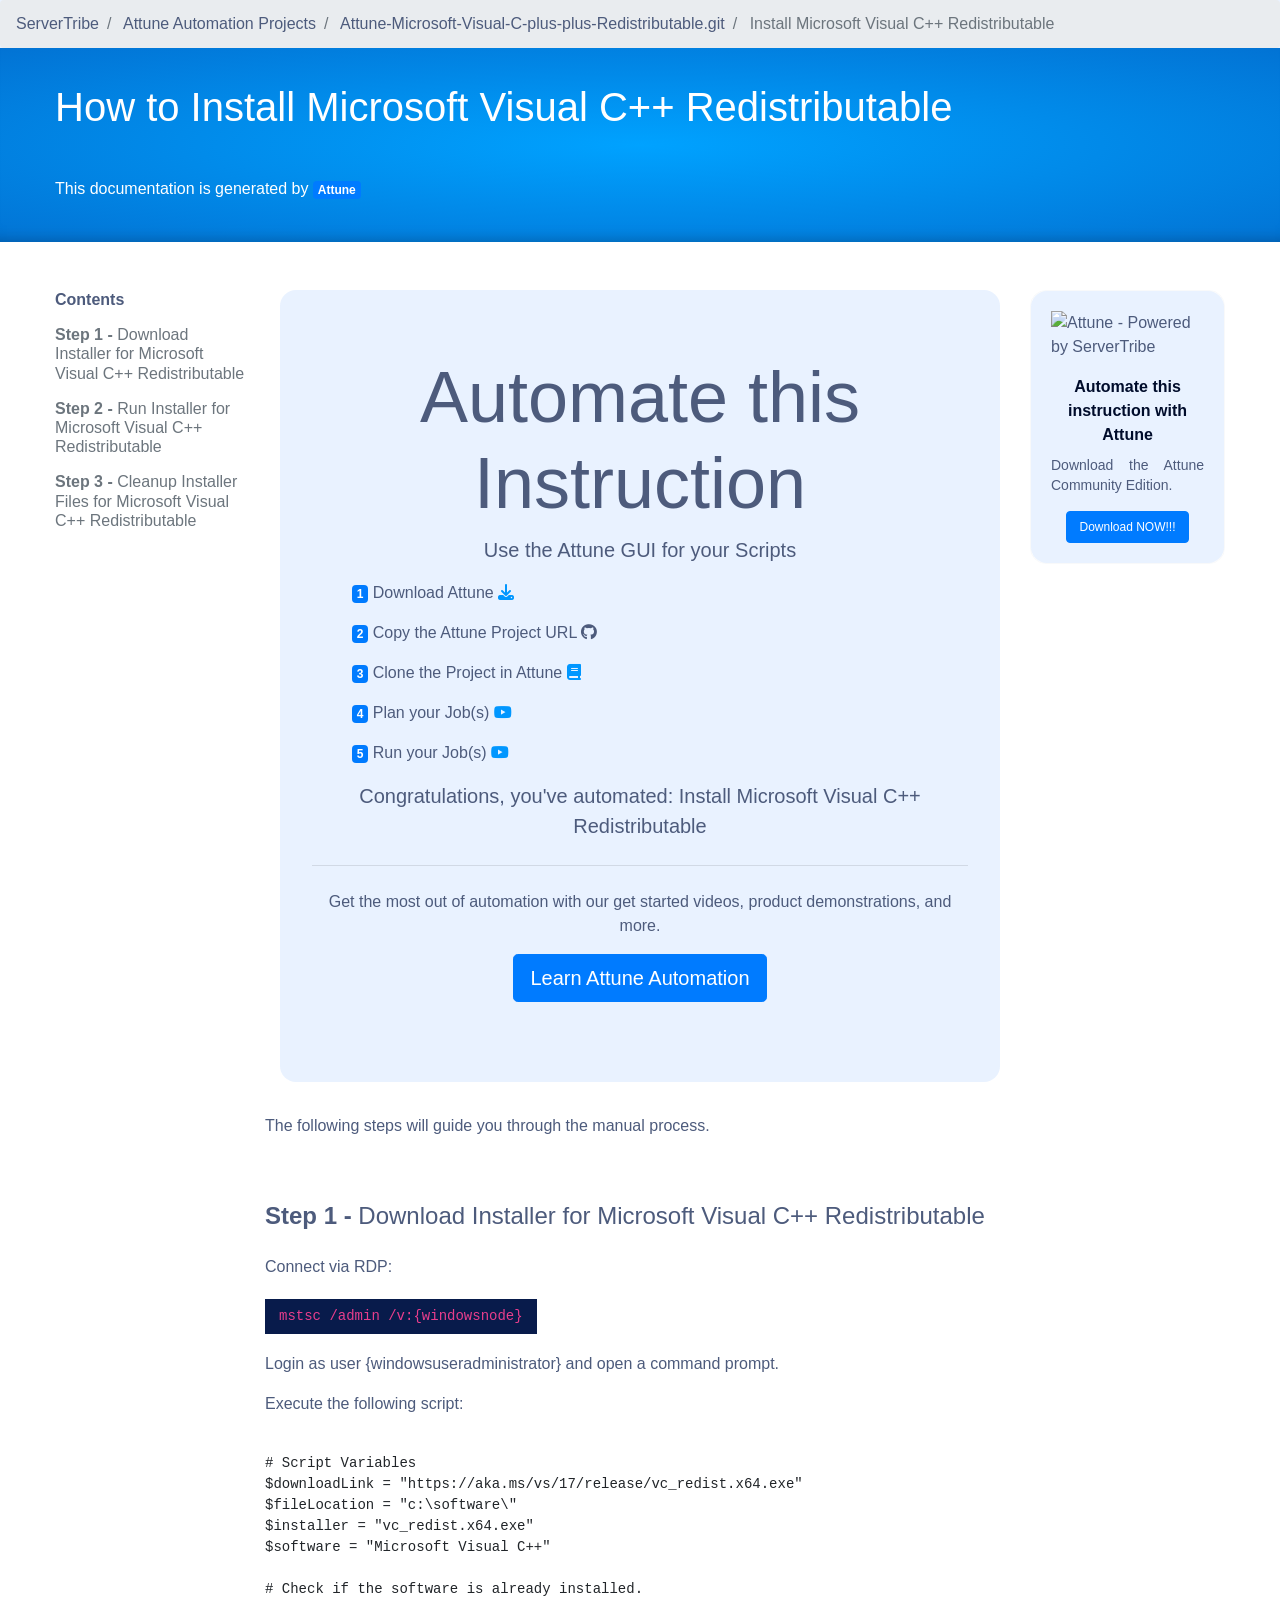
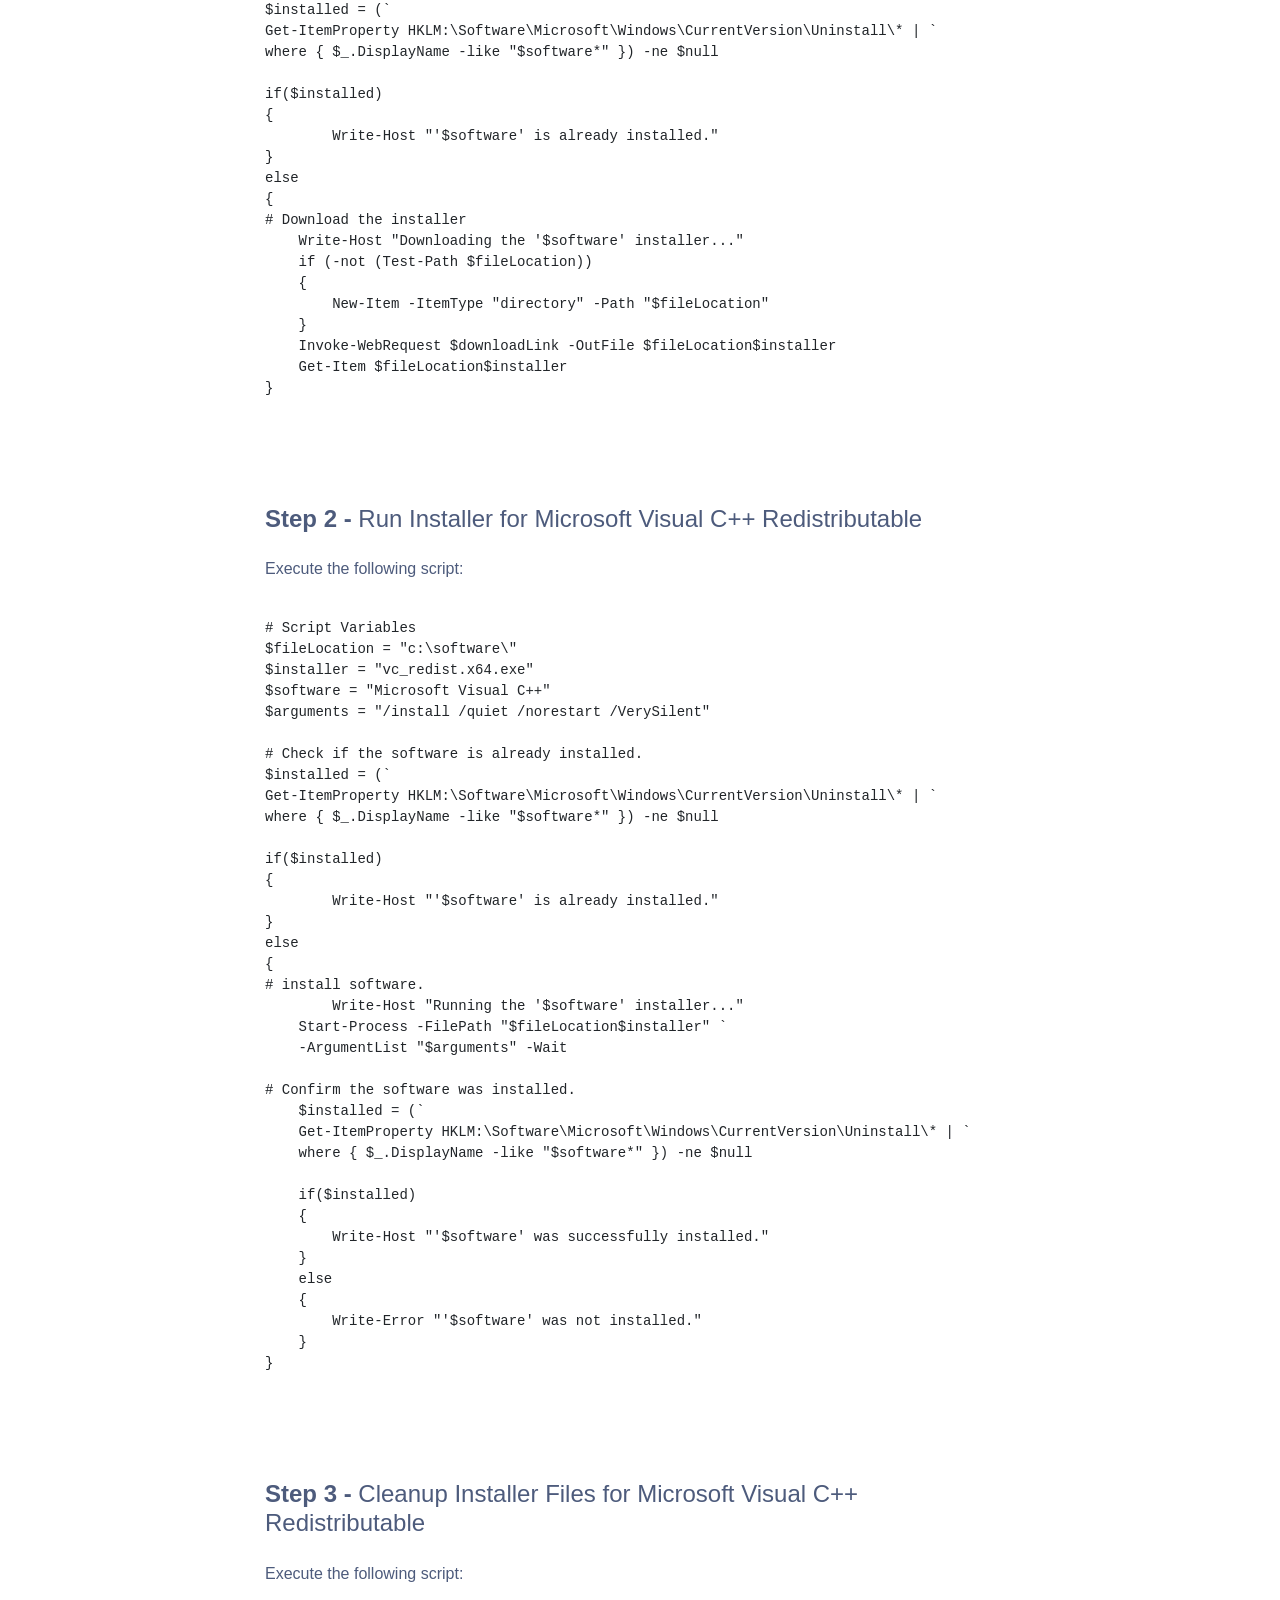
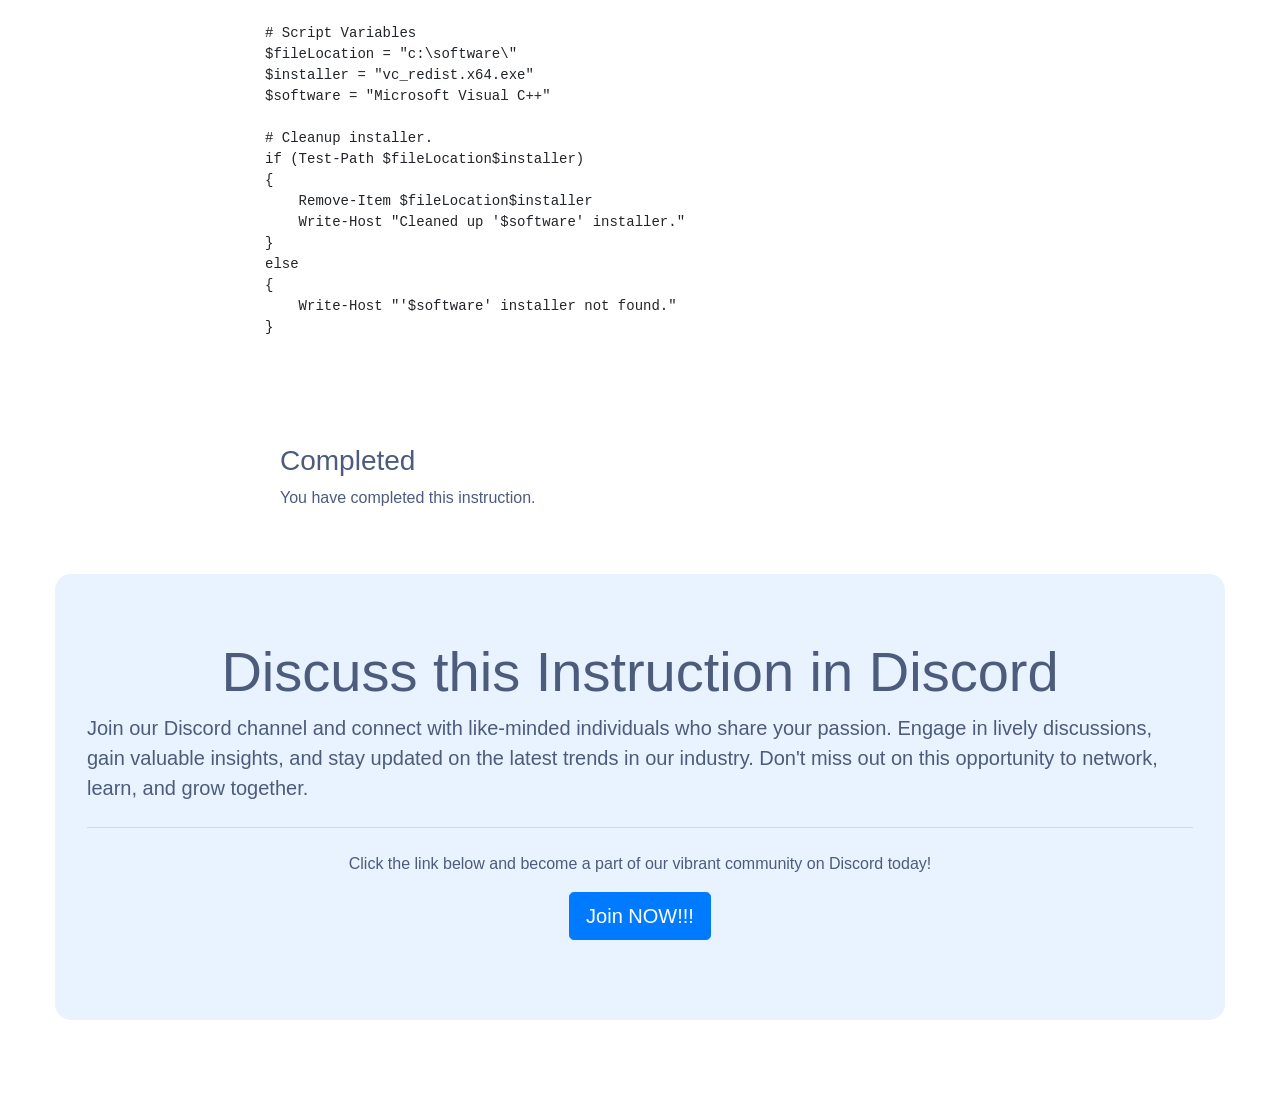
==== docs/blueprints/installmicrosoftvisualcredistributable.html @ 47910aaf "Uplift Project to latest Attune Version" ====
<!doctype html>
<html lang="en">




<head>
    <!-- Required meta tags -->
    <meta charset="utf-8">
    <meta name="viewport"
          content="width=device-width, initial-scale=1, shrink-to-fit=no">
    <meta name="title"
          content="Instructions: How to Install Microsoft Visual C++ Redistributable - Attune Automation">
    <meta name="description"
          content="">
    <meta name="robots"
          content="follow, index, max-snippet:-1, max-video-preview:-1, max-image-preview:large">

    <meta property="og:locale" content="en_AU" />
    <meta property="og:type" content="article" />
    <meta property="og:title"
          content="Instructions: HowTo Install Microsoft Visual C++ Redistributable - Attune Automation" />
    <meta property="og:description" content="" />
    <meta property="og:site_name" content="Attune Automation" />
    <meta property="article:section" content="IT Instruction" />

    <meta name="twitter:title"
          content="Instructions: How to Install Microsoft Visual C++ Redistributable - Attune Automation" />
    <meta name="twitter:description" content="" />

    <link rel="icon" href="https://www.servertribe.com/wp-content/uploads/2020/10/cropped-server_tribe_favicon-32x32.png" sizes="32x32">
    <link rel="icon" href="https://www.servertribe.com/wp-content/uploads/2020/10/cropped-server_tribe_favicon-192x192.png" sizes="192x192">
    <link rel="apple-touch-icon" href="https://www.servertribe.com/wp-content/uploads/2020/10/cropped-server_tribe_favicon-180x180.png">
    <meta name="msapplication-TileImage" content="https://www.servertribe.com/wp-content/uploads/2020/10/cropped-server_tribe_favicon-270x270.png">
    <link rel="stylesheet"
          href="https://cdn.jsdelivr.net/npm/bootstrap@4.0.0/dist/css/bootstrap.min.css"
          integrity="sha384-Gn5384xqQ1aoWXA+058RXPxPg6fy4IWvTNh0E263XmFcJlSAwiGgFAW/dAiS6JXm"
          crossorigin="anonymous">
    <link rel="stylesheet"
          href="https://cdnjs.cloudflare.com/ajax/libs/font-awesome/6.4.0/css/all.min.css">
    <link rel="stylesheet"
          href="https://cdnjs.cloudflare.com/ajax/libs/prism/1.29.0/themes/prism-tomorrow.min.css">
    <link rel="stylesheet" href="../styles/style.css">

    <title>How to Install Microsoft Visual C++ Redistributable - Attune Automation</title>
</head>


<body>

<!-- Project breadcrumbs -->

<!-- Project breadcrumbs -->
<nav aria-label="breadcrumb">
    <ol class="breadcrumb m-0">
        <li class="breadcrumb-item" aria-current="page">
            <a
                href="https://www.servertribe.com/"
                target="_blank">
                ServerTribe
            </a>
        </li>
        <li class="breadcrumb-item" aria-current="page">
            <a
                href="https://github.com/attune-Automation/"
                target="_blank">
                Attune Automation Projects
            </a>
        </li>
        <li class="breadcrumb-item">
            <a href="../index.html">
            Attune-Microsoft-Visual-C-plus-plus-Redistributable.git
            </a>
        </li>
        <li class="breadcrumb-item active" aria-current="page">
            Install Microsoft Visual C++ Redistributable
        </li>
    </ol>
</nav>

<!-- Blueprint Header -->

<div class="splash">
    <div class="container px-0">
        <!-- Blueprint name and description -->
        <div class="row">
            <div class="col px-0">
                <h1 class="text-left">
                    How to Install Microsoft Visual C++ Redistributable
                </h1>
            </div>
        </div>
        <div class="row">
            <div class="col-6 px-0">
                <h6 class="text-left">
                    This documentation is generated by
                    <a href="https://www.servertribe.com/"
                        class="badge badge-primary">
                        Attune
                    </a>
                </h6>
            </div>
            <div class="col-6 align-self-end text-right px-0">
            </div>
        </div>
    </div>
</div>

<div class="documentation">
    <div class="container px-0 pt-0">
        <div class="row">

<!-- Blueprint ToC -->


            <div class="col-lg-2 px-0 pr-1">
                <div class="container px-0 pt-5 sticky-top">
                    <h6><strong>Contents</strong></h6>


    
        

                    <h6 class="text-muted pt-2">
                        <a href="#downloadinstallerformicrosoftvisualcredistributable">
                            <strong>Step 1 -</strong> Download Installer for Microsoft Visual C++ Redistributable
                        </a>
                    </h6>

        

                    <h6 class="text-muted pt-2">
                        <a href="#runinstallerformicrosoftvisualcredistributable">
                            <strong>Step 2 -</strong> Run Installer for Microsoft Visual C++ Redistributable
                        </a>
                    </h6>

        

                    <h6 class="text-muted pt-2">
                        <a href="#cleanupinstallerfilesformicrosoftvisualcredistributable">
                            <strong>Step 3 -</strong> Cleanup Installer Files for Microsoft Visual C++ Redistributable
                        </a>
                    </h6>


                </div>
            </div>

<!-- Blueprint Contents -->
            <div class="col-lg-8 pt-5">
                <div class="container">

<!-- Blueprint Description -->


        <div class=>
            <div class="jumbotron">
                <h2 class="display-3 text-center">
                    Automate this Instruction
                </h2>
                <p class="lead text-center">
                    Use the Attune GUI for your Scripts
                </p>
                <p class="lead">
                    <ol>
                        <a href="https://www.servertribe.com/download-attune-registration/"
                            target="_blank">
                            <span class="badge badge-primary">1</span>
                            Download Attune
                            <i class="fa-solid fa-download fa-beat-fade" style="color: #0197ff;"></i>
                        </a>
                    </ol>
                    <ol>
                        <a href="https://github.com/attune-Automation/"
                            target="_blank">
                            <span class="badge badge-primary">2</span>
                             Copy the Attune Project URL
                             <i class="fa-brands fa-github fa-fade"></i>
                        </a>
                    </ol>
                    <ol>
                        <a href="https://servertribe-attune.readthedocs.io/en/latest/howto/design_workspace/clone_project.html"
                            target="_blank">
                            <span class="badge badge-primary">3</span>
                            Clone the Project in Attune
                             <i class="fa-solid fa-book fa-fade" style="color: #0197ff;"></i>
                        </a>
                    </ol>
                    <ol>
                        <a href="https://www.youtube.com/watch?v=GCWDI29rDV0"
                            target="_blank">
                            <span class="badge badge-primary">4</span>
                            Plan your Job(s)
                            <i class="fa-brands fa-youtube fa-fade" style="color: #0197ff;"></i>
                        </a>
                    </ol>
                    <ol>
                        <a href="https://www.youtube.com/watch?v=b7DhFcURkZg"
                            target="_blank">
                            <span class="badge badge-primary">5</span>
                            Run your Job(s)
                            <i class="fa-brands fa-youtube fa-fade" style="color: #0197ff;"></i>
                        </a>
                    </ol>
                </p>
                <p class="lead text-center">
                    Congratulations, you've automated: Install Microsoft Visual C++ Redistributable
                </p>
                <hr class="my-4 text-center">
                <div class="col px-0">
                    <p class="text-center">
                        Get the most out of automation with our get started
                        videos, product demonstrations, and more.
                    </p>
                    <p class="lead text-center">
                        <a class="btn btn-primary btn-lg"
                           href="https://www.servertribe.com/learn/"
                           target="_blank"
                           role="button">
                            Learn Attune Automation
                        </a>
                    </p>
                </div>
            </div>
        </div>

<div class="row">
    <p>The following steps will guide you through the manual process.</p>
</div>

<!-- Blueprint Steps -->


        



                    <div class="row pt-5">
                        <h4 id="downloadinstallerformicrosoftvisualcredistributable">
                            <a href="#downloadinstallerformicrosoftvisualcredistributable">
                                <strong>Step 1 -</strong> Download Installer for Microsoft Visual C++ Redistributable
                            </a>
                        </h4>
                    </div>

                    <div class="row">
                        <p>
                            
                        </p>
                    </div>










                        <div class="row">
                            <p>
                                Connect via RDP:
                            </p>
                        </div>
                        <div class="row py-1">
                            <code class="language-sql">
mstsc /admin /v:{windowsnode}
                            </code>
                        </div>
                        <div class="row">
                            <p>
                                Login as user {windowsuseradministrator} and open a
                                command prompt.
                            </p>
                        </div>



    



    <div class="row">
        <p>
            Execute the following script:
        </p>
    </div>
    <div class="row">
        <div class="col px-0">
            <pre>
                <code class="language-sql py-0">
# Script Variables
$downloadLink = &quot;https://aka.ms/vs/17/release/vc_redist.x64.exe&quot;
$fileLocation = &quot;c:\software\&quot;
$installer = &quot;vc_redist.x64.exe&quot;
$software = &quot;Microsoft Visual C++&quot;

# Check if the software is already installed.
$installed = (`
Get-ItemProperty HKLM:\Software\Microsoft\Windows\CurrentVersion\Uninstall\* | `
where { $_.DisplayName -like &quot;$software*&quot; }) -ne $null

if($installed) 
{
	Write-Host &quot;&#x27;$software&#x27; is already installed.&quot;
} 
else 
{
# Download the installer
    Write-Host &quot;Downloading the &#x27;$software&#x27; installer...&quot;
    if (-not (Test-Path $fileLocation)) 
    {
        New-Item -ItemType &quot;directory&quot; -Path &quot;$fileLocation&quot;
    }
    Invoke-WebRequest $downloadLink -OutFile $fileLocation$installer
    Get-Item $fileLocation$installer
}
                </code>
            </pre>
        </div>
    </div>





        



                    <div class="row pt-5">
                        <h4 id="runinstallerformicrosoftvisualcredistributable">
                            <a href="#runinstallerformicrosoftvisualcredistributable">
                                <strong>Step 2 -</strong> Run Installer for Microsoft Visual C++ Redistributable
                            </a>
                        </h4>
                    </div>

                    <div class="row">
                        <p>
                            
                        </p>
                    </div>









    


    



    <div class="row">
        <p>
            Execute the following script:
        </p>
    </div>
    <div class="row">
        <div class="col px-0">
            <pre>
                <code class="language-sql py-0">
# Script Variables
$fileLocation = &quot;c:\software\&quot;
$installer = &quot;vc_redist.x64.exe&quot;
$software = &quot;Microsoft Visual C++&quot;
$arguments = &quot;/install /quiet /norestart /VerySilent&quot;

# Check if the software is already installed.
$installed = (`
Get-ItemProperty HKLM:\Software\Microsoft\Windows\CurrentVersion\Uninstall\* | `
where { $_.DisplayName -like &quot;$software*&quot; }) -ne $null

if($installed) 
{
	Write-Host &quot;&#x27;$software&#x27; is already installed.&quot;
}
else 
{
# install software.
	Write-Host &quot;Running the &#x27;$software&#x27; installer...&quot;
    Start-Process -FilePath &quot;$fileLocation$installer&quot; `
    -ArgumentList &quot;$arguments&quot; -Wait
    
# Confirm the software was installed.
    $installed = (`
    Get-ItemProperty HKLM:\Software\Microsoft\Windows\CurrentVersion\Uninstall\* | `
    where { $_.DisplayName -like &quot;$software*&quot; }) -ne $null
    
    if($installed) 
    {
    	Write-Host &quot;&#x27;$software&#x27; was successfully installed.&quot;
    }
    else 
    {
    	Write-Error &quot;&#x27;$software&#x27; was not installed.&quot;
    }
}
                </code>
            </pre>
        </div>
    </div>





        



                    <div class="row pt-5">
                        <h4 id="cleanupinstallerfilesformicrosoftvisualcredistributable">
                            <a href="#cleanupinstallerfilesformicrosoftvisualcredistributable">
                                <strong>Step 3 -</strong> Cleanup Installer Files for Microsoft Visual C++ Redistributable
                            </a>
                        </h4>
                    </div>

                    <div class="row">
                        <p>
                            
                        </p>
                    </div>









    


    



    <div class="row">
        <p>
            Execute the following script:
        </p>
    </div>
    <div class="row">
        <div class="col px-0">
            <pre>
                <code class="language-sql py-0">
# Script Variables
$fileLocation = &quot;c:\software\&quot;
$installer = &quot;vc_redist.x64.exe&quot;
$software = &quot;Microsoft Visual C++&quot;

# Cleanup installer.
if (Test-Path $fileLocation$installer)
{
    Remove-Item $fileLocation$installer
    Write-Host &quot;Cleaned up &#x27;$software&#x27; installer.&quot;
}
else
{
    Write-Host &quot;&#x27;$software&#x27; installer not found.&quot;
}
                </code>
            </pre>
        </div>
    </div>






                    <div class="row pt-5">
                        <div class="col">
                            <h3>Completed</h3>
                            <p>
                                You have completed this instruction.
                            </p>
                        </div>
                    </div>
                </div>
            </div>

<!-- Download Attune Ad -->

            <div class="col-lg-2 px-0">
                <div class="container px-0 pt-5 sticky-top">
                    <div class="card border-light mb-3" style="max-width: 18rem;">
                        <div class="card-body attune-ad">
                            <img
                                src="https://www.servertribe.com/wp-content/uploads/2022/06/AttuneLogoV2_powered_by.png"
                                alt="Attune - Powered by ServerTribe"
                                class="img-fluid">
                            <h5 class="card-title mt-3 text-center">
                                Automate this instruction with Attune
                            </h5>
                            <p class="card-text text-justify">
                                Download the Attune Community Edition.
                            </p>
                            <p class="text-center">
                                <a href="https://www.servertribe.com/download-attune-registration/"
                                   class="btn btn-primary mt-3">
                                    Download NOW!!!
                                </a>
                            </p>
                        </div>
                    </div>
                </div>
            </div>

        </div>

<!-- Join Discord -->

        <div class="row py-5">
            <div class="jumbotron">
                <h1 class="display-4 text-center">
                    Discuss this Instruction in Discord
                </h1>
                <p class="lead">

                    Join our Discord channel and connect with like-minded
                    individuals who
                    share your passion. Engage in lively discussions, gain
                    valuable insights,
                    and stay updated on the latest trends in our industry. Don't
                    miss out on
                    this opportunity to network, learn, and grow together.
                </p>
                <hr class="my-4 text-center">
                <div class="col px-0">
                    <p class="text-center">
                        Click the link below and become a part of our vibrant
                        community on
                        Discord today!
                    </p>
                    <p class="lead text-center">
                        <a class="btn btn-primary btn-lg"
                           href="https://discord.com/invite/3YpJsagqUn"
                           role="button">
                            Join NOW!!!
                        </a>
                    </p>
                </div>
            </div>
        </div>

    </div>
</div>


<script src="https://code.jquery.com/jquery-3.2.1.slim.min.js"
        integrity="sha384-KJ3o2DKtIkvYIK3UENzmM7KCkRr/rE9/Qpg6aAZGJwFDMVNA/GpGFF93hXpG5KkN"
        crossorigin="anonymous"></script>
<script
    src="https://cdn.jsdelivr.net/npm/popper.js@1.12.9/dist/umd/popper.min.js"
    integrity="sha384-ApNbgh9B+Y1QKtv3Rn7W3mgPxhU9K/ScQsAP7hUibX39j7fakFPskvXusvfa0b4Q"
    crossorigin="anonymous"></script>
<script
    src="https://cdn.jsdelivr.net/npm/bootstrap@4.0.0/dist/js/bootstrap.min.js"
    integrity="sha384-JZR6Spejh4U02d8jOt6vLEHfe/JQGiRRSQQxSfFWpi1MquVdAyjUar5+76PVCmYl"
    crossorigin="anonymous"></script>

<script
    src="https://cdnjs.cloudflare.com/ajax/libs/font-awesome/6.4.0/js/all.min.js"></script>

<script
    src="https://cdnjs.cloudflare.com/ajax/libs/prism/1.29.0/components/prism-core.min.js"></script>
<script
    src="https://cdnjs.cloudflare.com/ajax/libs/prism/1.29.0/plugins/autoloader/prism-autoloader.min.js"></script>


</body>
</html>
---- docs/styles/style.css ----
body {
    min-height: 100vh;
    background-color: rgba(200, 223, 255, 0.4);
    color: #4d5b7c;
}

a {
    color: inherit;
}

a:hover {
    color: rgb(3, 27, 78);
    text-decoration: inherit;
}

.card {
    border-radius: 1rem;
}

.jumbotron {
    background-color: rgba(200, 223, 255, 0.4);
    border-radius: 1rem;
}

.splash {
    background: -webkit-radial-gradient(#00A2FF, #0273D4);
    background: radial-gradient(#00A2FF, #0273D4);
    box-shadow: inset 0 -16px 16px -16px rgba(0,0,0,0.28);
    padding: 35px 0;
    color: #fff;
}

.splash .h1 {
    text-shadow: 0px 1px 3px #0273D4;
}

.splash h5 {
    padding-top: 20px;
    -webkit-backface-visibility: visible !important;
    backface-visibility: visible !important;
    -webkit-animation-name: fadeInUp;
    animation-name: fadeInUp;
    -webkit-animation-duration: 1s;
    animation-duration: 1s;
    -webkit-animation-fill-mode: both;
    animation-fill-mode: both;
    -webkit-animation-delay: 0.6s;
    animation-delay: 0.6s;
}

.splash h6 {
    padding-top: 40px;
    -webkit-backface-visibility: visible !important;
    backface-visibility: visible !important;
    -webkit-animation-name: fadeInUp;
    animation-name: fadeInUp;
    -webkit-animation-duration: 1s;
    animation-duration: 1s;
    -webkit-animation-fill-mode: both;
    animation-fill-mode: both;
    -webkit-animation-delay: 0.6s;
    animation-delay: 0.6s;
}

.splash p {
    -webkit-backface-visibility: visible !important;
    backface-visibility: visible !important;
    -webkit-animation-name: fadeInUp;
    animation-name: fadeInUp;
    -webkit-animation-duration: 1s;
    animation-duration: 1s;
    -webkit-animation-fill-mode: both;
    animation-fill-mode: both;
    -webkit-animation-delay: 0.6s;
    animation-delay: 0.6s;
    text-align: left;
}

.documentation {
    width: 100%;
    background-color: white;
}

.tech-card {
    display: block;
    text-decoration: none;
    padding: 15px;
    border-radius: 2px;
    border: 1px solid #e9f0f3;
    text-align: left;
    -webkit-transition: 0.2s;
    transition: 0.2s;
    background: #fff;
}

.attune-ad {
    background-image: "https://www.servertribe.com/wp-content/uploads/2022/05/home_row_background_1-1.jpg";
    background-repeat: no-repeat;
    background-color: rgba(200, 223, 255, 0.4);
    background-size: cover;
    border-radius: 1rem;
}

.attune-ad h5 {
    color: rgb(0, 12, 43);
    font-size: 16px;
    font-weight: 700;
    line-height: 24px;
    margin: 0px 0px 8px;
}

.attune-ad p {
    color: rgb(77, 91, 124);
    font-size: 14px;
    line-height: 20px;
    margin: 0px;
}

.attune-ad a {
    font-size: .75rem;
}

code[class*="language-"] {
    font-size: 14px;
    margin-bottom: 1em;
}

:not(pre) > code[class*="language-"] {
    padding: .5em 1em !important;
    background: #081b4b;
}

pre[class*="language-"] {
    padding: 0 1em;
    margin-bottom: 1em;
    border-radius: 10px;
    white-space: normal !important;
    background: #081b4b;
}

.prompts {
    padding: .5em;
}
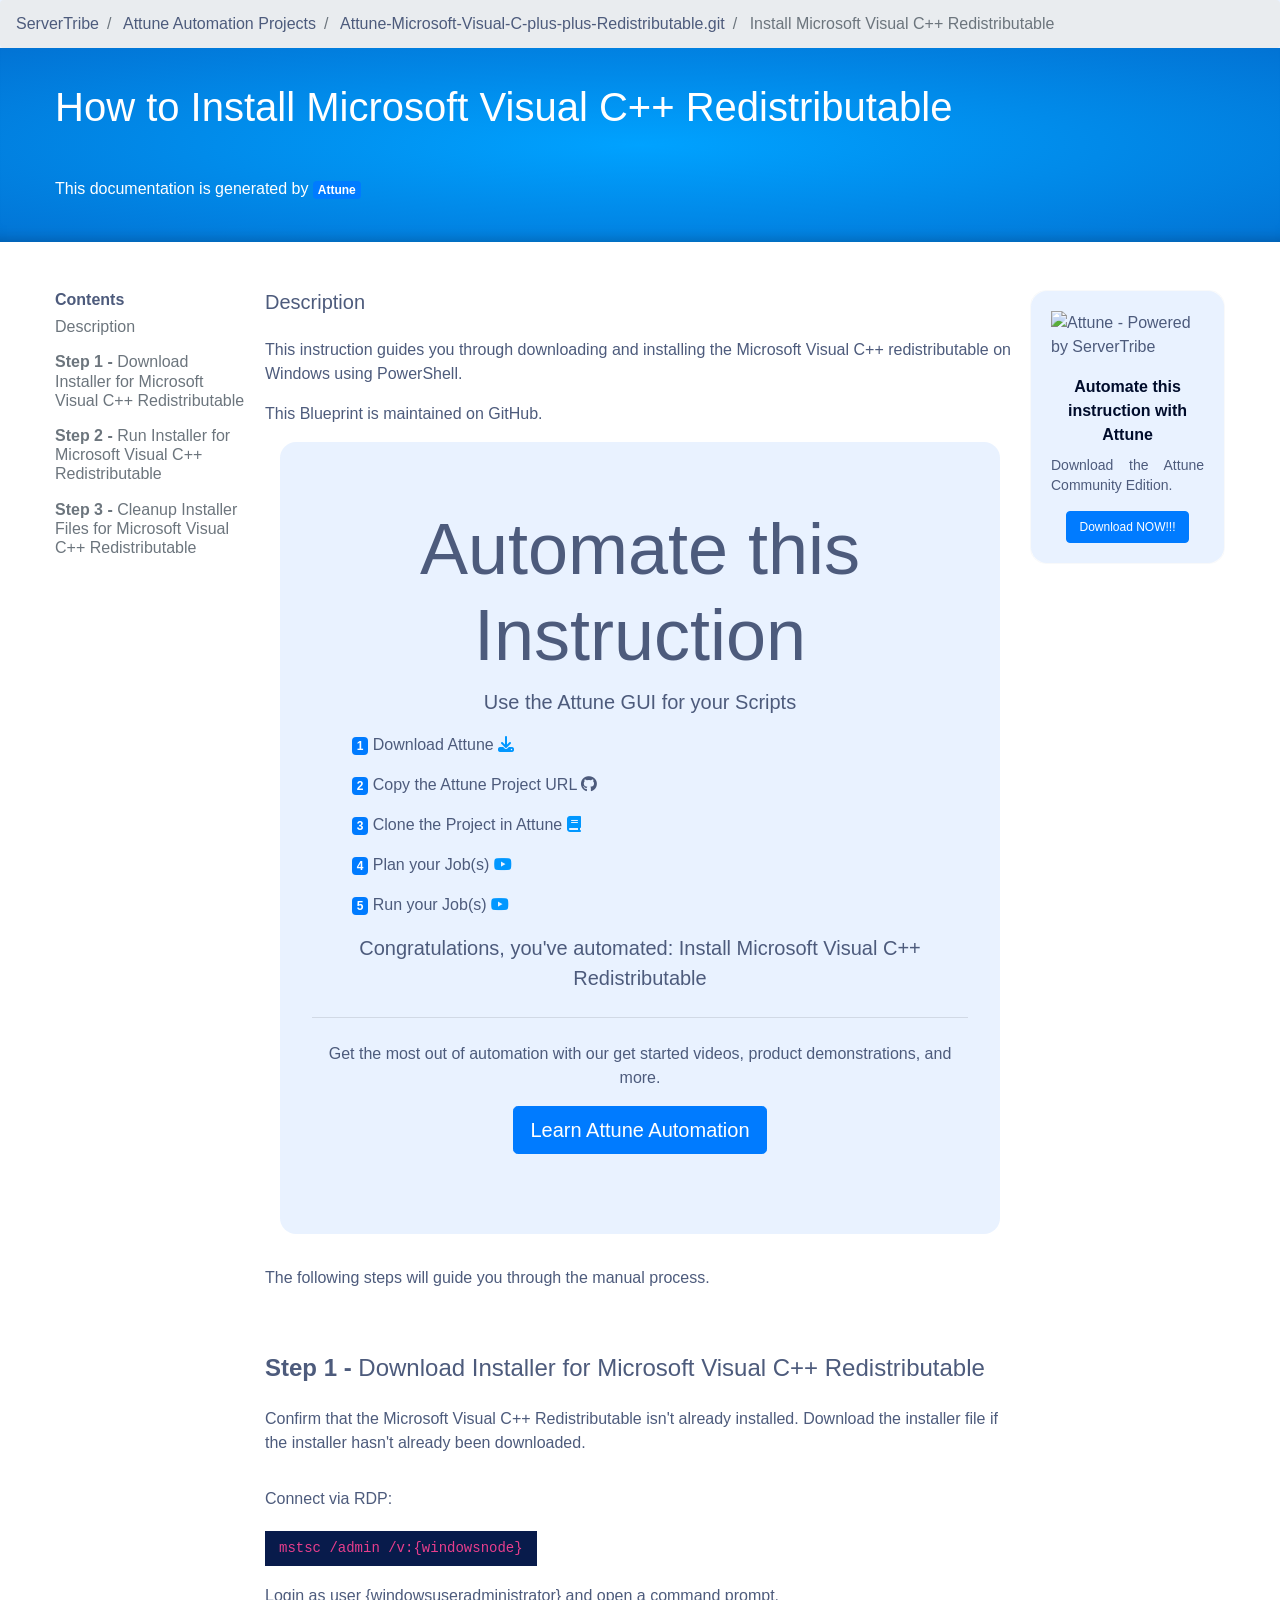
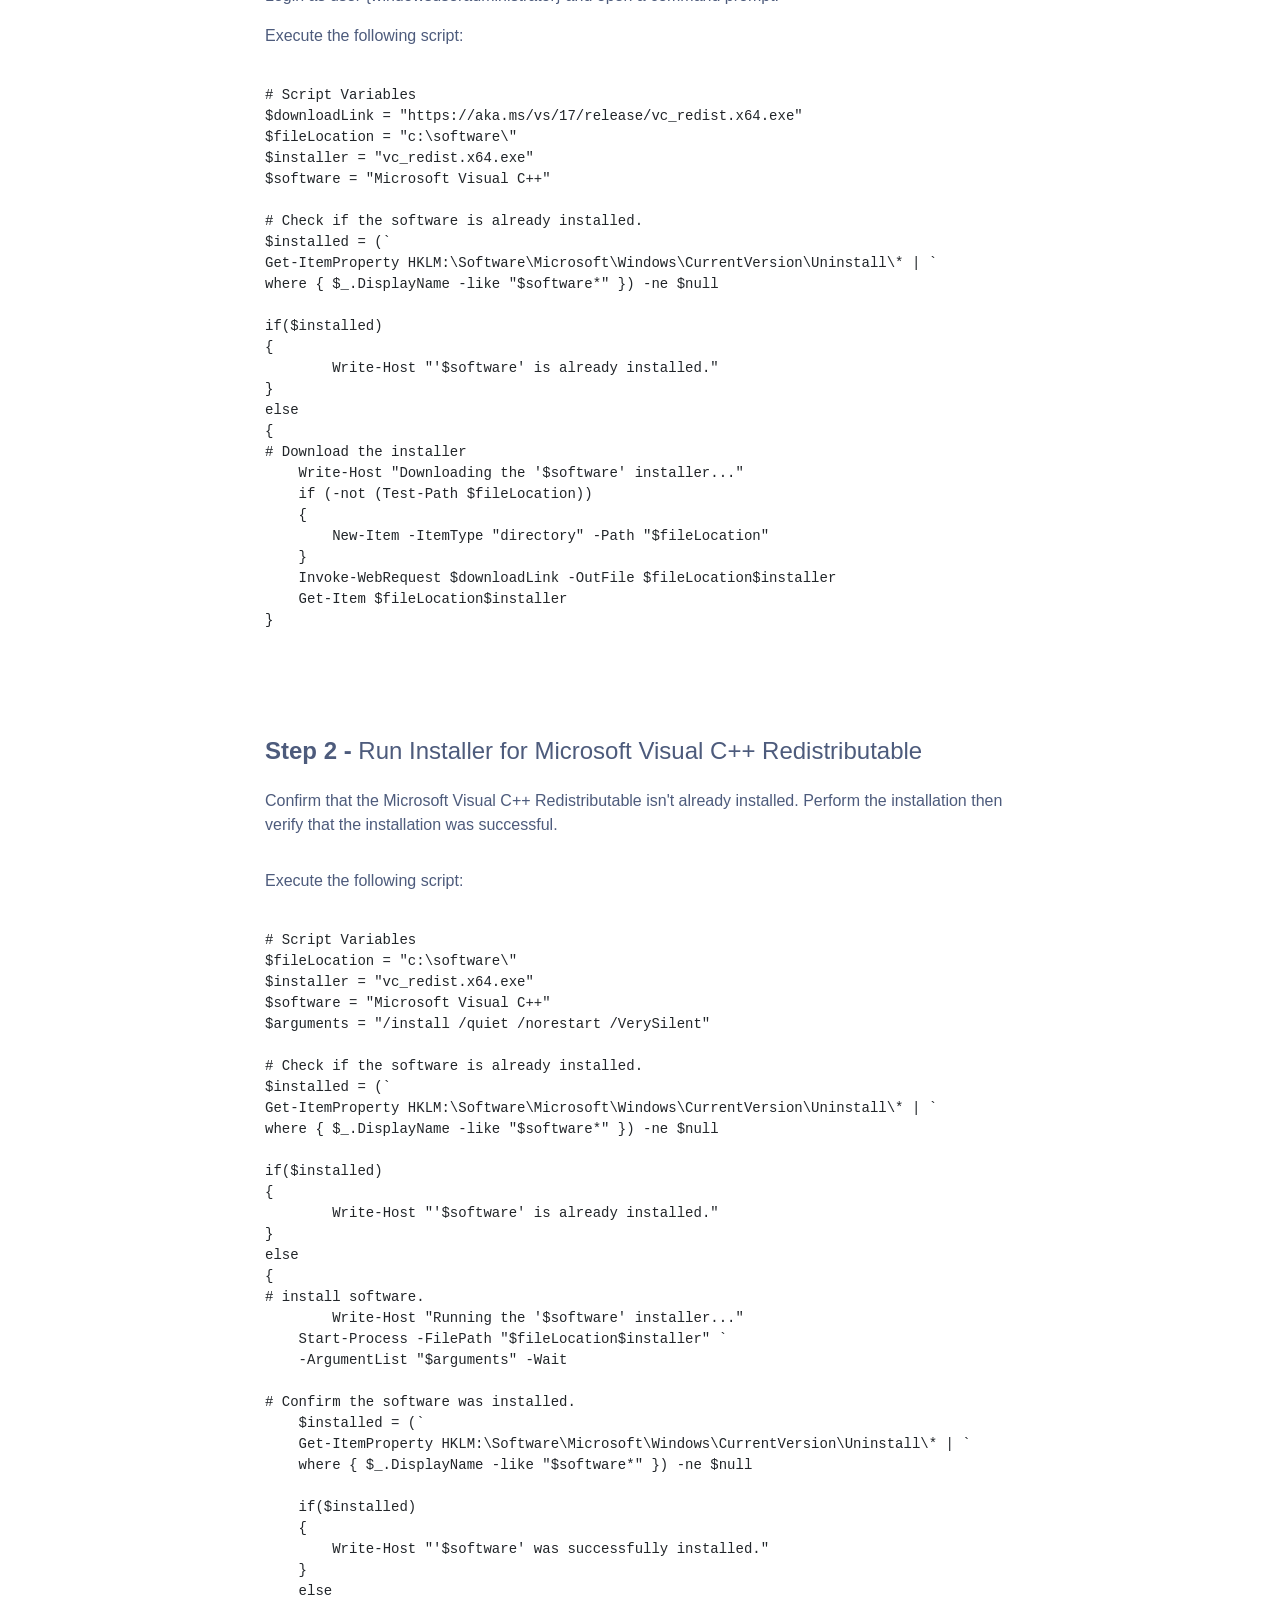
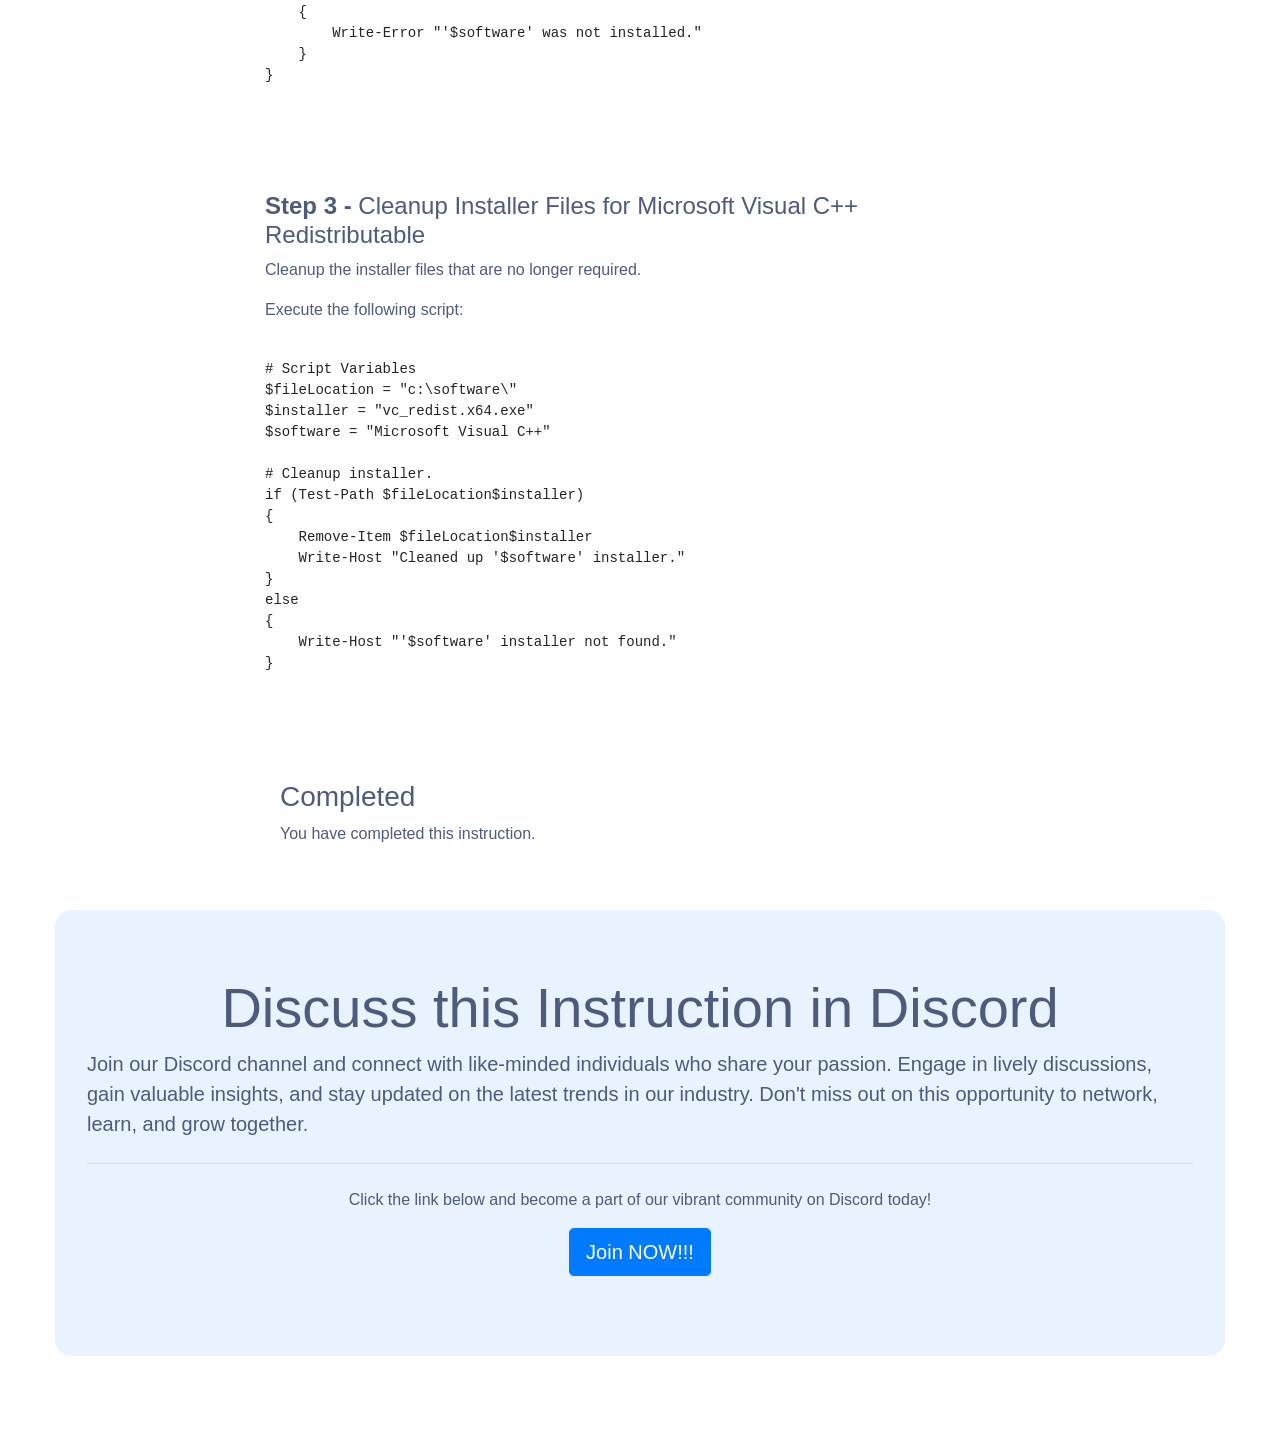
==== commit b014470a: "Write comments and descriptions of each Step." ====
--- a/docs/blueprints/installmicrosoftvisualcredistributable.html
+++ b/docs/blueprints/installmicrosoftvisualcredistributable.html
@@ -13,7 +13,11 @@
     <meta name="title"
           content="Instructions: How to Install Microsoft Visual C++ Redistributable - Attune Automation">
     <meta name="description"
-          content="">
+          content="This instruction guides you through downloading and installing the Microsoft 
+Visual C++ redistributable on Windows using PowerShell.
+
+This Blueprint is maintained on 
+[GitHub](https://github.com/Attune-Automation/Install-Microsoft-Visual-C-plus-plus-Redistributable).">
     <meta name="robots"
           content="follow, index, max-snippet:-1, max-video-preview:-1, max-image-preview:large">
 
@@ -21,13 +25,21 @@
     <meta property="og:type" content="article" />
     <meta property="og:title"
           content="Instructions: HowTo Install Microsoft Visual C++ Redistributable - Attune Automation" />
-    <meta property="og:description" content="" />
+    <meta property="og:description" content="This instruction guides you through downloading and installing the Microsoft 
+Visual C++ redistributable on Windows using PowerShell.
+
+This Blueprint is maintained on 
+[GitHub](https://github.com/Attune-Automation/Install-Microsoft-Visual-C-plus-plus-Redistributable)." />
     <meta property="og:site_name" content="Attune Automation" />
     <meta property="article:section" content="IT Instruction" />
 
     <meta name="twitter:title"
           content="Instructions: How to Install Microsoft Visual C++ Redistributable - Attune Automation" />
-    <meta name="twitter:description" content="" />
+    <meta name="twitter:description" content="This instruction guides you through downloading and installing the Microsoft 
+Visual C++ redistributable on Windows using PowerShell.
+
+This Blueprint is maintained on 
+[GitHub](https://github.com/Attune-Automation/Install-Microsoft-Visual-C-plus-plus-Redistributable)." />
 
     <link rel="icon" href="https://www.servertribe.com/wp-content/uploads/2020/10/cropped-server_tribe_favicon-32x32.png" sizes="32x32">
     <link rel="icon" href="https://www.servertribe.com/wp-content/uploads/2020/10/cropped-server_tribe_favicon-192x192.png" sizes="192x192">
@@ -117,6 +129,11 @@
             <div class="col-lg-2 px-0 pr-1">
                 <div class="container px-0 pt-5 sticky-top">
                     <h6><strong>Contents</strong></h6>
+                    <h6 class="text-muted">
+                        <a href="#description">
+                            Description
+                        </a>
+                    </h6>
 
 
     
@@ -153,6 +170,25 @@
                 <div class="container">
 
 <!-- Blueprint Description -->
+                    <div class="row">
+                        <div class="col px-0">
+                            <h5 id="description">
+                                <a href="#description">
+                                    Description
+                                </a>
+                            </h5>
+                        </div>
+                    </div>
+                    <div class="row">
+                        <div class="col px-0">
+                            <p class="text-left">
+                                <p>This instruction guides you through downloading and installing the Microsoft 
+Visual C++ redistributable on Windows using PowerShell.</p>
+<p>This Blueprint is maintained on 
+<a href="https://github.com/Attune-Automation/Install-Microsoft-Visual-C-plus-plus-Redistributable">GitHub</a>.</p>
+                            </p>
+                        </div>
+                    </div>
 
 
         <div class=>
@@ -247,7 +283,8 @@
 
                     <div class="row">
                         <p>
-                            
+                            <p>Confirm that the Microsoft Visual C++ Redistributable isn't already installed. 
+Download the installer file if the installer hasn't already been downloaded.</p>
                         </p>
                     </div>
 
@@ -341,7 +378,8 @@
 
                     <div class="row">
                         <p>
-                            
+                            <p>Confirm that the Microsoft Visual C++ Redistributable isn't already installed. 
+Perform the installation then verify that the installation was successful.</p>
                         </p>
                     </div>
 
@@ -428,7 +466,7 @@
 
                     <div class="row">
                         <p>
-                            
+                            <p>Cleanup the installer files that are no longer required.</p>
                         </p>
                     </div>
 
